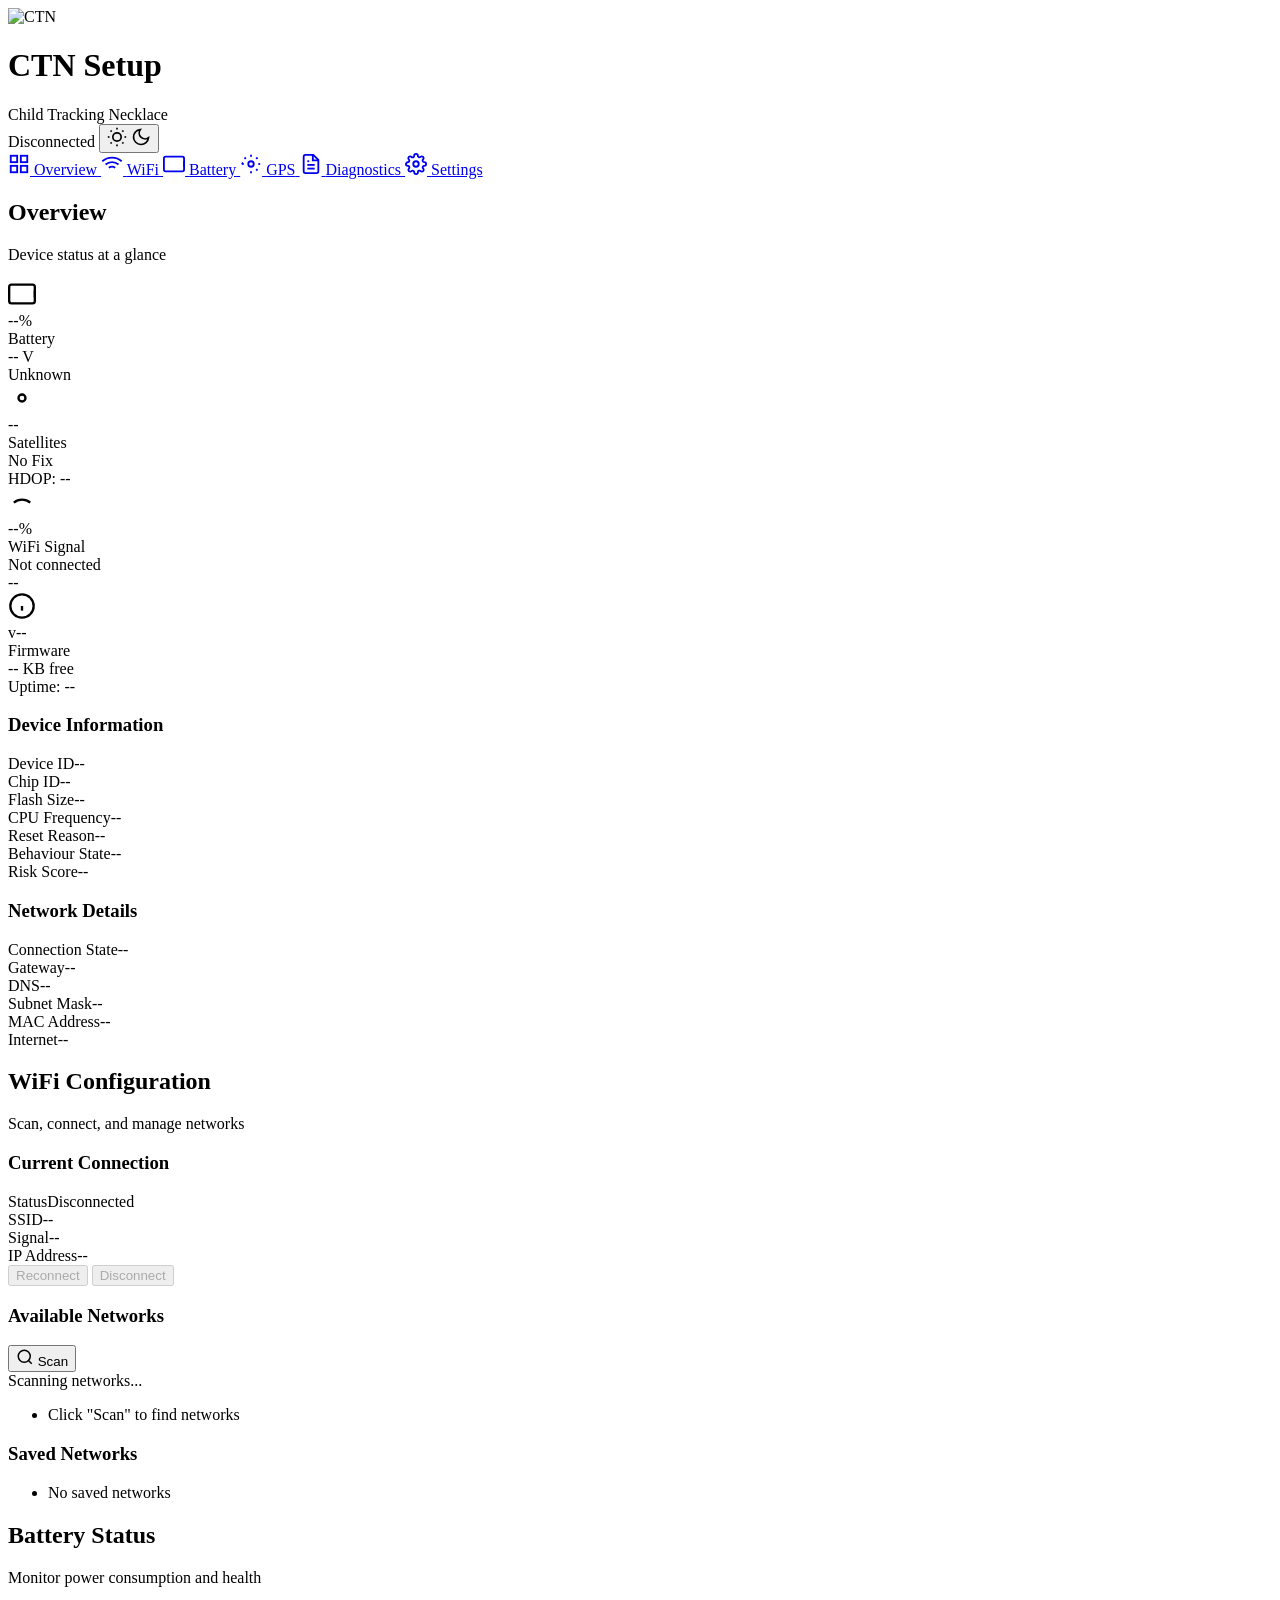
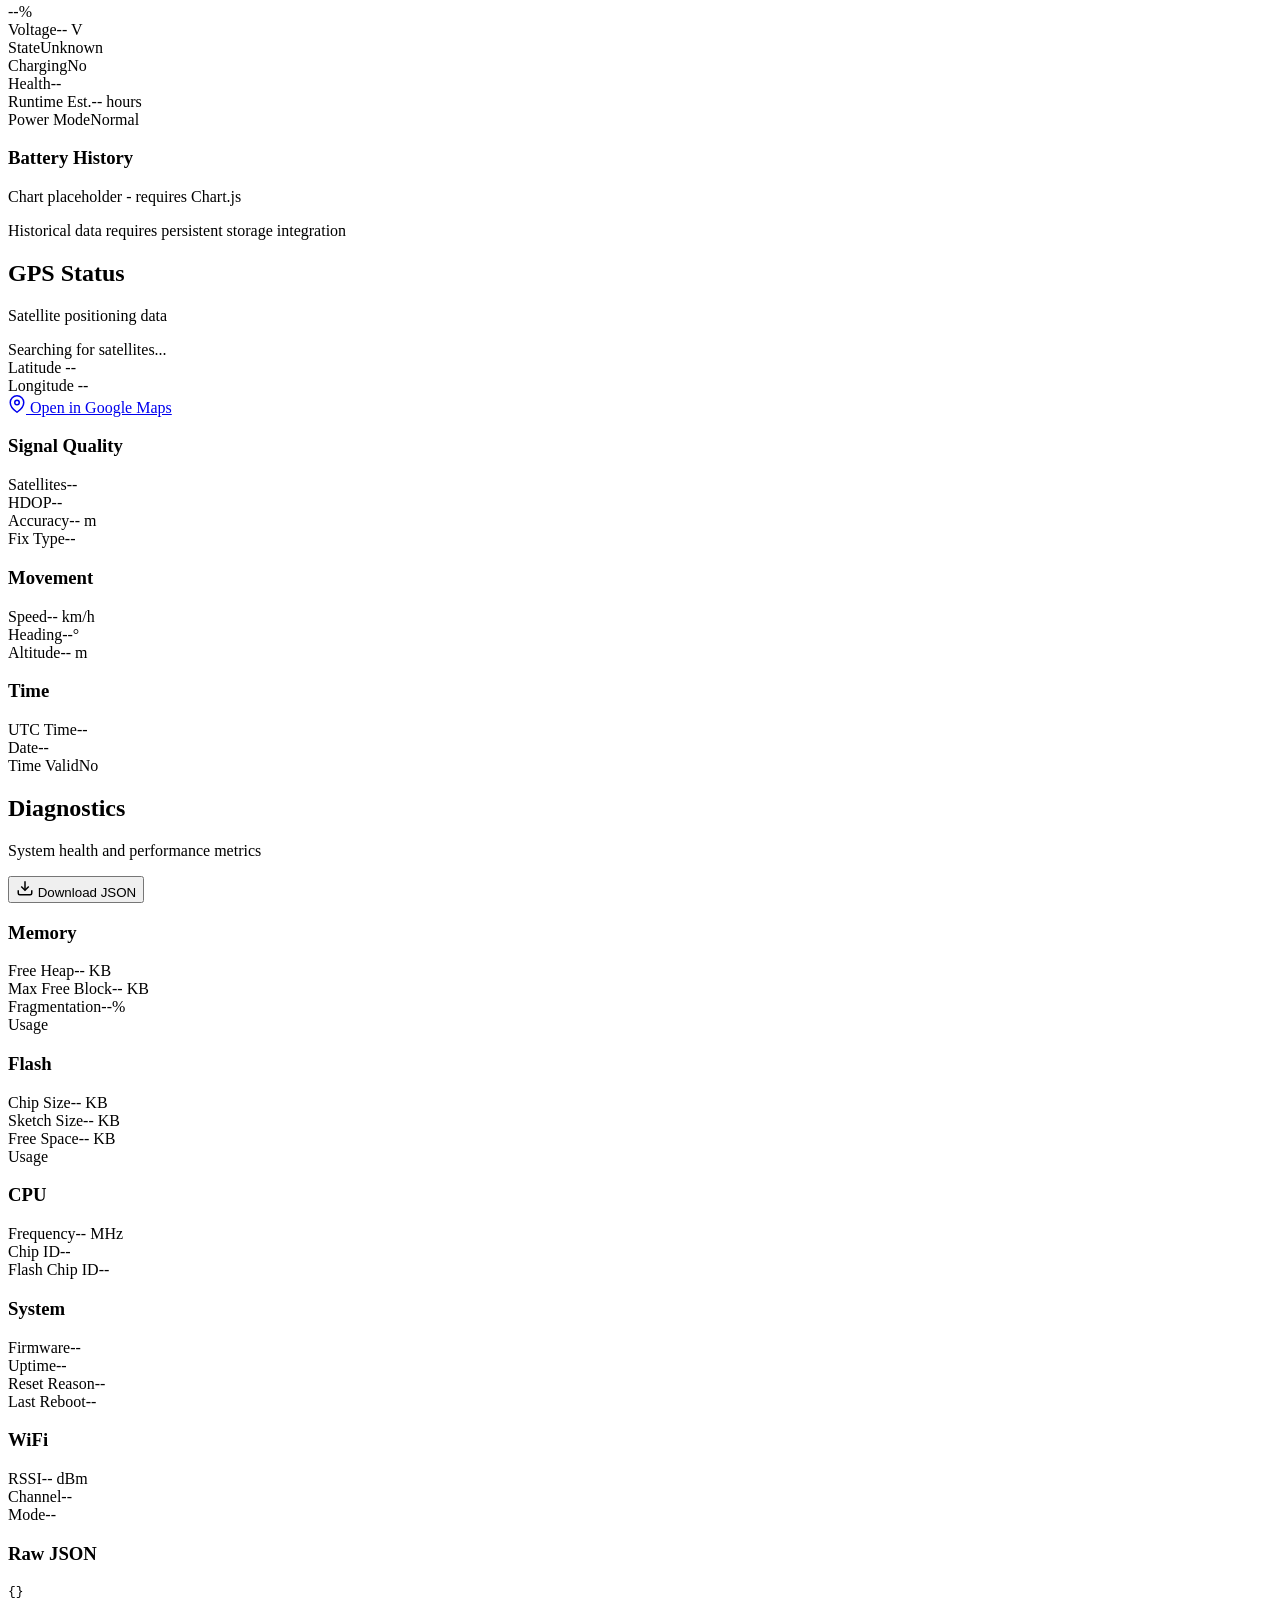
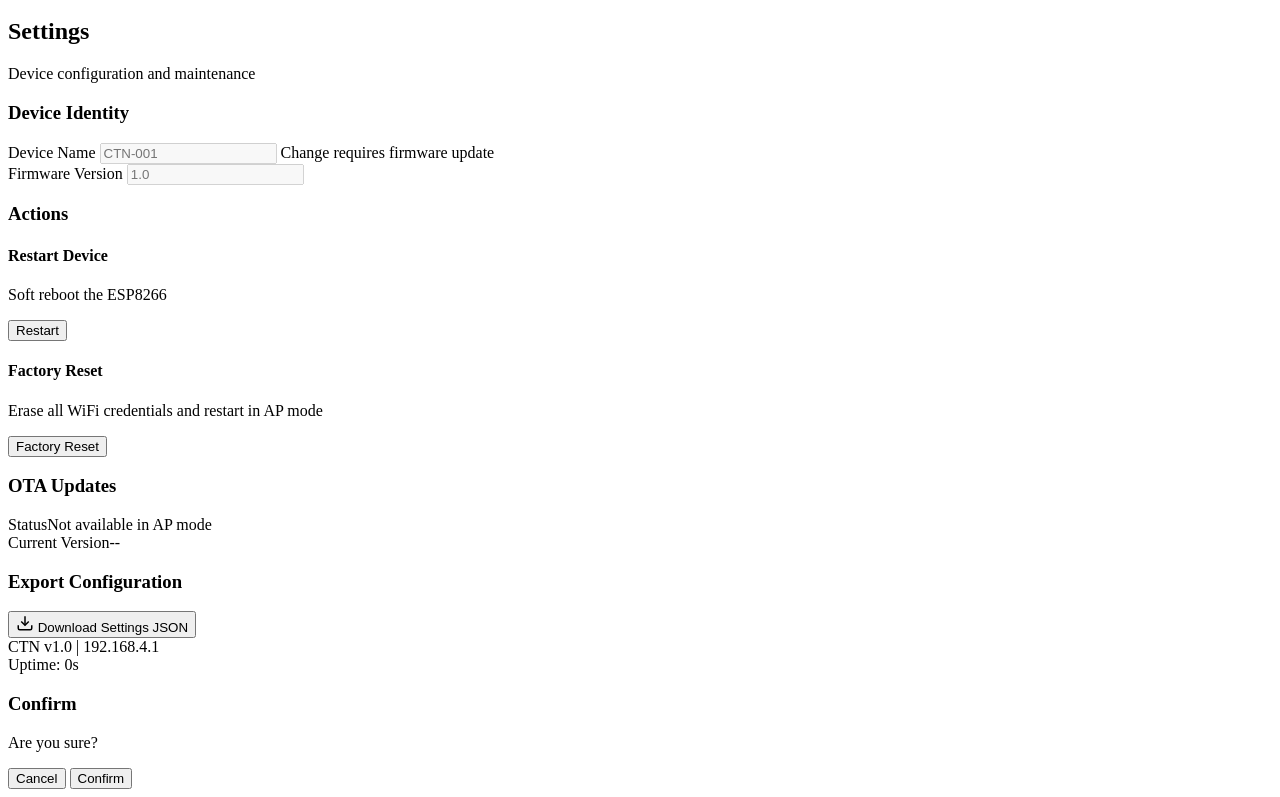
==== data/index.html @ 50cd352b "feat: Initial commit - CTN Child Tracking Necklace IoT system Complete ESP8266 NodeMCU firmware with" ====
<!DOCTYPE html>
<html lang="en">
<head>
    <meta charset="UTF-8">
    <meta name="viewport" content="width=device-width, initial-scale=1.0">
    <meta name="description" content="CTN - Child Tracking Necklace AP Dashboard">
    <meta name="theme-color" content="#1E88E5">
    <meta name="apple-mobile-web-app-capable" content="yes">
    <meta name="apple-mobile-web-app-status-bar-style" content="white">
    <meta name="apple-mobile-web-app-title" content="CTN Setup">
    <link rel="manifest" href="/manifest.json">
    <link rel="icon" type="image/svg+xml" href="/favicon.svg">
    <link rel="apple-touch-icon" href="/assets/logo.svg">
    <title>CTN Setup</title>
    <link rel="stylesheet" href="/styles.css">
</head>
<body>
    <div class="app">
        <header class="header">
            <div class="header-left">
                <img src="/assets/logo.svg" alt="CTN" class="logo">
                <div class="header-title">
                    <h1>CTN Setup</h1>
                    <span class="subtitle">Child Tracking Necklace</span>
                </div>
            </div>
            <div class="header-right">
                <span id="device-status" class="status-badge status-disconnected">Disconnected</span>
                <button id="theme-toggle" class="icon-btn" aria-label="Toggle dark mode">
                    <svg class="icon-sun" width="20" height="20" viewBox="0 0 24 24" fill="none" stroke="currentColor" stroke-width="2"><circle cx="12" cy="12" r="5"/><line x1="12" y1="1" x2="12" y2="3"/><line x1="12" y1="21" x2="12" y2="23"/><line x1="4.22" y1="4.22" x2="5.64" y2="5.64"/><line x1="18.36" y1="18.36" x2="19.78" y2="19.78"/><line x1="1" y1="12" x2="3" y2="12"/><line x1="21" y1="12" x2="23" y2="12"/><line x1="4.22" y1="19.78" x2="5.64" y2="18.36"/><line x1="18.36" y1="5.64" x2="19.78" y2="4.22"/></svg>
                    <svg class="icon-moon" width="20" height="20" viewBox="0 0 24 24" fill="none" stroke="currentColor" stroke-width="2"><path d="M21 12.79A9 9 0 1 1 11.21 3 7 7 0 0 0 21 12.79z"/></svg>
                </button>
            </div>
        </header>

        <nav class="nav" id="nav">
            <a href="#overview" class="nav-item active" data-page="overview">
                <svg width="22" height="22" viewBox="0 0 24 24" fill="none" stroke="currentColor" stroke-width="2"><rect x="3" y="3" width="7" height="7"/><rect x="14" y="3" width="7" height="7"/><rect x="14" y="14" width="7" height="7"/><rect x="3" y="14" width="7" height="7"/></svg>
                <span>Overview</span>
            </a>
            <a href="#wifi" class="nav-item" data-page="wifi">
                <svg width="22" height="22" viewBox="0 0 24 24" fill="none" stroke="currentColor" stroke-width="2"><path d="M5 12.55a11 11 0 0 1 14.08 0"/><path d="M1.42 9a16 16 0 0 1 21.16 0"/><path d="M8.53 16.11a6 6 0 0 1 6.95 0"/><line x1="12" y1="20" x2="12.01" y2="20"/></svg>
                <span>WiFi</span>
            </a>
            <a href="#battery" class="nav-item" data-page="battery">
                <svg width="22" height="22" viewBox="0 0 24 24" fill="none" stroke="currentColor" stroke-width="2"><rect x="1" y="4" width="22" height="16" rx="2"/><line x1="23" y1="9" x2="23" y2="15"/></svg>
                <span>Battery</span>
            </a>
            <a href="#gps" class="nav-item" data-page="gps">
                <svg width="22" height="22" viewBox="0 0 24 24" fill="none" stroke="currentColor" stroke-width="2"><circle cx="12" cy="12" r="3"/><path d="M12 2v2"/><path d="M12 20v2"/><path d="M2 12h2"/><path d="M20 12h2"/><path d="M4.93 4.93l1.41 1.41"/><path d="M17.66 17.66l1.41 1.41"/><path d="M2 12l1.41-1.41"/><path d="M17.66 6.34l1.41-1.41"/></svg>
                <span>GPS</span>
            </a>
            <a href="#diagnostics" class="nav-item" data-page="diagnostics">
                <svg width="22" height="22" viewBox="0 0 24 24" fill="none" stroke="currentColor" stroke-width="2"><path d="M14.5 2H6a2 2 0 0 0-2 2v16a2 2 0 0 0 2 2h12a2 2 0 0 0 2-2V7.5L14.5 2z"/><polyline points="14 2 14 8 20 8"/><line x1="16" y1="13" x2="8" y2="13"/><line x1="16" y1="17" x2="8" y2="17"/><polyline points="10 9 9 9 8 9"/></svg>
                <span>Diagnostics</span>
            </a>
            <a href="#settings" class="nav-item" data-page="settings">
                <svg width="22" height="22" viewBox="0 0 24 24" fill="none" stroke="currentColor" stroke-width="2"><circle cx="12" cy="12" r="3"/><path d="M19.4 15a1.65 1.65 0 0 0 .33 1.82l.06.06a2 2 0 0 1 0 2.83 2 2 0 0 1-2.83 0l-.06-.06a1.65 1.65 0 0 0-1.82-.33 1.65 1.65 0 0 0-1 1.51V21a2 2 0 0 1-2 2 2 2 0 0 1-2-2v-.09A1.65 1.65 0 0 0 9 19.4a1.65 1.65 0 0 0-1.82.33l-.06.06a2 2 0 0 1-2.83 0 2 2 0 0 1 0-2.83l.06-.06a1.65 1.65 0 0 0 .33-1.82 1.65 1.65 0 0 0-1.51-1H3a2 2 0 0 1-2-2 2 2 0 0 1 2-2h.09A1.65 1.65 0 0 0 4.6 9a1.65 1.65 0 0 0-.33-1.82l-.06-.06a2 2 0 0 1 0-2.83 2 2 0 0 1 2.83 0l.06.06a1.65 1.65 0 0 0 1.82.33H9a1.65 1.65 0 0 0 1-1.51V3a2 2 0 0 1 2-2 2 2 0 0 1 2 2v.09a1.65 1.65 0 0 0 1 1.51 1.65 1.65 0 0 0 1.82-.33l.06-.06a2 2 0 0 1 2.83 0 2 2 0 0 1 0 2.83l-.06.06a1.65 1.65 0 0 0-.33 1.82V9a1.65 1.65 0 0 0 1.51 1H21a2 2 0 0 1 2 2 2 2 0 0 1-2 2h-.09a1.65 1.65 0 0 0-1.51 1z"/></svg>
                <span>Settings</span>
            </a>
        </nav>
        <main class="main" id="main">
            <section id="page-overview" class="page active" aria-labelledby="overview-title">
                <header class="page-header">
                    <h2 id="overview-title">Overview</h2>
                    <p class="page-subtitle">Device status at a glance</p>
                </header>
                <div class="grid grid-overview" id="overview-grid">
                    <article class="card card-battery">
                        <div class="card-icon battery">
                            <svg width="28" height="28" viewBox="0 0 24 24" fill="none" stroke="currentColor" stroke-width="2"><rect x="1" y="4" width="22" height="16" rx="2"/><line x1="23" y1="9" x2="23" y2="15"/></svg>
                        </div>
                        <div class="card-content">
                            <div class="card-value" id="battery-percentage">--%</div>
                            <div class="card-label">Battery</div>
                            <div class="card-detail" id="battery-voltage">-- V</div>
                            <div class="card-detail" id="battery-state">Unknown</div>
                        </div>
                    </article>
                    <article class="card card-gps">
                        <div class="card-icon gps">
                            <svg width="28" height="28" viewBox="0 0 24 24" fill="none" stroke="currentColor" stroke-width="2"><circle cx="12" cy="12" r="3"/></svg>
                        </div>
                        <div class="card-content">
                            <div class="card-value" id="gps-satellites">--</div>
                            <div class="card-label">Satellites</div>
                            <div class="card-detail" id="gps-fix">No Fix</div>
                            <div class="card-detail" id="gps-hdop">HDOP: --</div>
                        </div>
                    </article>
                    <article class="card card-wifi">
                        <div class="card-icon wifi">
                            <svg width="28" height="28" viewBox="0 0 24 24" fill="none" stroke="currentColor" stroke-width="2"><path d="M5 12.55a11 11 0 0 1 14.08 0"/></svg>
                        </div>
                        <div class="card-content">
                            <div class="card-value" id="wifi-signal">--%</div>
                            <div class="card-label">WiFi Signal</div>
                            <div class="card-detail" id="wifi-ssid">Not connected</div>
                            <div class="card-detail" id="wifi-ip">--</div>
                        </div>
                    </article>
                    <article class="card card-info">
                        <div class="card-icon info">
                            <svg width="28" height="28" viewBox="0 0 24 24" fill="none" stroke="currentColor" stroke-width="2"><circle cx="12" cy="12" r="10"/><line x1="12" y1="16" x2="12" y2="12"/><line x1="12" y1="8" x2="12.01" y2="8"/></svg>
                        </div>
                        <div class="card-content">
                            <div class="card-value" id="firmware-version">v--</div>
                            <div class="card-label">Firmware</div>
                            <div class="card-detail" id="free-heap">-- KB free</div>
                            <div class="card-detail" id="uptime">Uptime: --</div>
                        </div>
                    </article>
                </div>

                <div class="grid grid-details">
                    <article class="card card-wide">
                        <h3>Device Information</h3>
                        <div class="info-grid" id="device-info">
                            <div class="info-row"><span class="info-label">Device ID</span><span class="info-value" id="device-id">--</span></div>
                            <div class="info-row"><span class="info-label">Chip ID</span><span class="info-value" id="chip-id">--</span></div>
                            <div class="info-row"><span class="info-label">Flash Size</span><span class="info-value" id="flash-size">--</span></div>
                            <div class="info-row"><span class="info-label">CPU Frequency</span><span class="info-value" id="cpu-freq">--</span></div>
                            <div class="info-row"><span class="info-label">Reset Reason</span><span class="info-value" id="reset-reason">--</span></div>
                            <div class="info-row"><span class="info-label">Behaviour State</span><span class="info-value" id="behaviour-state">--</span></div>
                            <div class="info-row"><span class="info-label">Risk Score</span><span class="info-value" id="risk-score">--</span></div>
                        </div>
                    </article>
                    <article class="card card-wide">
                        <h3>Network Details</h3>
                        <div class="info-grid" id="network-info">
                            <div class="info-row"><span class="info-label">Connection State</span><span class="info-value" id="connection-state">--</span></div>
                            <div class="info-row"><span class="info-label">Gateway</span><span class="info-value" id="gateway">--</span></div>
                            <div class="info-row"><span class="info-label">DNS</span><span class="info-value" id="dns">--</span></div>
                            <div class="info-row"><span class="info-label">Subnet Mask</span><span class="info-value" id="subnet">--</span></div>
                            <div class="info-row"><span class="info-label">MAC Address</span><span class="info-value" id="mac">--</span></div>
                            <div class="info-row"><span class="info-label">Internet</span><span class="info-value" id="internet">--</span></div>
                        </div>
                    </article>
                </div>
            </section>

            <section id="page-wifi" class="page" aria-labelledby="wifi-title">
                <header class="page-header">
                    <h2 id="wifi-title">WiFi Configuration</h2>
                    <p class="page-subtitle">Scan, connect, and manage networks</p>
                </header>
                <div class="card">
                    <h3>Current Connection</h3>
                    <div class="info-grid" id="current-wifi">
                        <div class="info-row"><span class="info-label">Status</span><span class="info-value" id="cur-status">Disconnected</span></div>
                        <div class="info-row"><span class="info-label">SSID</span><span class="info-value" id="cur-ssid">--</span></div>
                        <div class="info-row"><span class="info-label">Signal</span><span class="info-value" id="cur-signal">--</span></div>
                        <div class="info-row"><span class="info-label">IP Address</span><span class="info-value" id="cur-ip">--</span></div>
                    </div>
                    <div class="card-actions">
                        <button id="btn-reconnect" class="btn btn-secondary" disabled>Reconnect</button>
                        <button id="btn-disconnect" class="btn btn-danger" disabled>Disconnect</button>
                    </div>
                </div>

                <div class="card">
                    <div class="card-header">
                        <h3>Available Networks</h3>
                        <button id="btn-scan" class="btn btn-primary">
                            <svg width="18" height="18" viewBox="0 0 24 24" fill="none" stroke="currentColor" stroke-width="2"><circle cx="11" cy="11" r="8"/><line x1="21" y1="21" x2="16.65" y2="16.65"/></svg>
                            Scan
                        </button>
                    </div>
                    <div id="scan-status" class="scan-status hidden">
                        <span class="spinner"></span> Scanning networks...
                    </div>
                    <div id="scan-error" class="error-message hidden"></div>
                    <ul id="network-list" class="network-list">
                        <li class="network-empty">Click "Scan" to find networks</li>
                    </ul>
                </div>

                <div class="card">
                    <h3>Saved Networks</h3>
                    <ul id="saved-list" class="network-list">
                        <li class="network-empty">No saved networks</li>
                    </ul>
                </div>
            </section>

            <section id="page-battery" class="page" aria-labelledby="battery-title">
                <header class="page-header">
                    <h2 id="battery-title">Battery Status</h2>
                    <p class="page-subtitle">Monitor power consumption and health</p>
                </header>
                <div class="grid grid-battery">
                    <article class="card card-battery-main">
                        <div class="battery-visual">
                            <div class="battery-container">
                                <div class="battery-body">
                                    <div class="battery-fill" id="battery-fill"></div>
                                </div>
                                <div class="battery-tip"></div>
                            </div>
                            <div class="battery-percentage" id="battery-percentage">--%</div>
                        </div>
                        <div class="battery-details">
                            <div class="detail-row"><span class="detail-label">Voltage</span><span class="detail-value" id="bat-voltage">-- V</span></div>
                            <div class="detail-row"><span class="detail-label">State</span><span class="detail-value" id="bat-state">Unknown</span></div>
                            <div class="detail-row"><span class="detail-label">Charging</span><span class="detail-value" id="bat-charging">No</span></div>
                            <div class="detail-row"><span class="detail-label">Health</span><span class="detail-value" id="bat-health">--</span></div>
                            <div class="detail-row"><span class="detail-label">Runtime Est.</span><span class="detail-value" id="bat-runtime">-- hours</span></div>
                            <div class="detail-row"><span class="detail-label">Power Mode</span><span class="detail-value" id="bat-power-mode">Normal</span></div>
                        </div>
                    </article>
                    <article class="card card-wide">
                        <h3>Battery History</h3>
                        <div class="chart-placeholder" id="battery-chart">Chart placeholder - requires Chart.js</div>
                        <p class="chart-note">Historical data requires persistent storage integration</p>
                    </article>
                </div>
            </section>

            <section id="page-gps" class="page" aria-labelledby="gps-title">
                <header class="page-header">
                    <h2 id="gps-title">GPS Status</h2>
                    <p class="page-subtitle">Satellite positioning data</p>
                </header>
                <div class="grid grid-gps">
                    <article class="card card-gps-main">
                        <div class="gps-status" id="gps-status">
                            <div class="gps-fix-indicator" id="gps-fix-indicator"></div>
                            <div class="gps-fix-text" id="gps-fix-text">Searching for satellites...</div>
                        </div>
                        <div class="gps-coords">
                            <div class="coord-row">
                                <span class="coord-label">Latitude</span>
                                <span class="coord-value" id="gps-lat">--</span>
                            </div>
                            <div class="coord-row">
                                <span class="coord-label">Longitude</span>
                                <span class="coord-value" id="gps-lon">--</span>
                            </div>
                        </div>
                        <div class="gps-map-link">
                            <a id="maps-link" href="#" target="_blank" class="btn btn-primary" disabled>
                                <svg width="18" height="18" viewBox="0 0 24 24" fill="none" stroke="currentColor" stroke-width="2"><path d="M21 10c0 7-9 13-9 13s-9-6-9-13a9 9 0 0 1 18 0z"/><circle cx="12" cy="10" r="3"/></svg>
                                Open in Google Maps
                            </a>
                        </div>
                    </article>
                    <article class="card">
                        <h3>Signal Quality</h3>
                        <div class="info-grid">
                            <div class="info-row"><span class="info-label">Satellites</span><span class="info-value" id="gps-sat-count">--</span></div>
                            <div class="info-row"><span class="info-label">HDOP</span><span class="info-value" id="gps-hdop">--</span></div>
                            <div class="info-row"><span class="info-label">Accuracy</span><span class="info-value" id="gps-accuracy">-- m</span></div>
                            <div class="info-row"><span class="info-label">Fix Type</span><span class="info-value" id="gps-fix-type">--</span></div>
                        </div>
                    </article>
                    <article class="card">
                        <h3>Movement</h3>
                        <div class="info-grid">
                            <div class="info-row"><span class="info-label">Speed</span><span class="info-value" id="gps-speed">-- km/h</span></div>
                            <div class="info-row"><span class="info-label">Heading</span><span class="info-value" id="gps-heading">--&deg;</span></div>
                            <div class="info-row"><span class="info-label">Altitude</span><span class="info-value" id="gps-altitude">-- m</span></div>
                        </div>
                    </article>
                    <article class="card">
                        <h3>Time</h3>
                        <div class="info-grid">
                            <div class="info-row"><span class="info-label">UTC Time</span><span class="info-value" id="gps-time">--</span></div>
                            <div class="info-row"><span class="info-label">Date</span><span class="info-value" id="gps-date">--</span></div>
                            <div class="info-row"><span class="info-label">Time Valid</span><span class="info-value" id="gps-time-valid">No</span></div>
                        </div>
                    </article>
                </div>
            </section>
            <section id="page-diagnostics" class="page" aria-labelledby="diag-title">
                <header class="page-header">
                    <h2 id="diag-title">Diagnostics</h2>
                    <p class="page-subtitle">System health and performance metrics</p>
                    <button id="btn-download-diag" class="btn btn-secondary">
                        <svg width="18" height="18" viewBox="0 0 24 24" fill="none" stroke="currentColor" stroke-width="2"><path d="M21 15v4a2 2 0 0 1-2 2H5a2 2 0 0 1-2-2v-4"/><polyline points="7 10 12 15 17 10"/><line x1="12" y1="15" x2="12" y2="3"/></svg>
                        Download JSON
                    </button>
                </header>
                <div class="grid grid-diag">
                    <article class="card">
                        <h3>Memory</h3>
                        <div class="info-grid">
                            <div class="info-row"><span class="info-label">Free Heap</span><span class="info-value" id="diag-free-heap">-- KB</span></div>
                            <div class="info-row"><span class="info-label">Max Free Block</span><span class="info-value" id="diag-max-block">-- KB</span></div>
                            <div class="info-row"><span class="info-label">Fragmentation</span><span class="info-value" id="diag-frag">--%</span></div>
                            <div class="info-row progress-row"><span class="info-label">Usage</span><div class="progress-bar"><div class="progress-fill" id="diag-mem-progress"></div></div></div>
                        </div>
                    </article>
                    <article class="card">
                        <h3>Flash</h3>
                        <div class="info-grid">
                            <div class="info-row"><span class="info-label">Chip Size</span><span class="info-value" id="diag-flash-size">-- KB</span></div>
                            <div class="info-row"><span class="info-label">Sketch Size</span><span class="info-value" id="diag-sketch-size">-- KB</span></div>
                            <div class="info-row"><span class="info-label">Free Space</span><span class="info-value" id="diag-free-sketch">-- KB</span></div>
                            <div class="info-row progress-row"><span class="info-label">Usage</span><div class="progress-bar"><div class="progress-fill" id="diag-flash-progress"></div></div></div>
                        </div>
                    </article>
                    <article class="card">
                        <h3>CPU</h3>
                        <div class="info-grid">
                            <div class="info-row"><span class="info-label">Frequency</span><span class="info-value" id="diag-cpu-freq">-- MHz</span></div>
                            <div class="info-row"><span class="info-label">Chip ID</span><span class="info-value" id="diag-chip-id">--</span></div>
                            <div class="info-row"><span class="info-label">Flash Chip ID</span><span class="info-value" id="diag-flash-chip-id">--</span></div>
                        </div>
                    </article>
                    <article class="card">
                        <h3>System</h3>
                        <div class="info-grid">
                            <div class="info-row"><span class="info-label">Firmware</span><span class="info-value" id="diag-fw">--</span></div>
                            <div class="info-row"><span class="info-label">Uptime</span><span class="info-value" id="diag-uptime">--</span></div>
                            <div class="info-row"><span class="info-label">Reset Reason</span><span class="info-value" id="diag-reset">--</span></div>
                            <div class="info-row"><span class="info-label">Last Reboot</span><span class="info-value" id="diag-last-reboot">--</span></div>
                        </div>
                    </article>
                    <article class="card">
                        <h3>WiFi</h3>
                        <div class="info-grid">
                            <div class="info-row"><span class="info-label">RSSI</span><span class="info-value" id="diag-rssi">-- dBm</span></div>
                            <div class="info-row"><span class="info-label">Channel</span><span class="info-value" id="diag-channel">--</span></div>
                            <div class="info-row"><span class="info-label">Mode</span><span class="info-value" id="diag-wifi-mode">--</span></div>
                        </div>
                    </article>
                    <article class="card card-wide">
                        <h3>Raw JSON</h3>
                        <pre id="diag-json" class="json-viewer">{}</pre>
                    </article>
                </div>
            </section>

            <section id="page-settings" class="page" aria-labelledby="settings-title">
                <header class="page-header">
                    <h2 id="settings-title">Settings</h2>
                    <p class="page-subtitle">Device configuration and maintenance</p>
                </header>
                <div class="grid grid-settings">
                    <article class="card card-wide">
                        <h3>Device Identity</h3>
                        <div class="form-group">
                            <label for="device-name">Device Name</label>
                            <input type="text" id="device-name" class="form-input" placeholder="CTN-001" disabled>
                            <span class="form-hint">Change requires firmware update</span>
                        </div>
                        <div class="form-group">
                            <label for="fw-version">Firmware Version</label>
                            <input type="text" id="fw-version" class="form-input" placeholder="1.0" disabled>
                        </div>
                    </article>

                    <article class="card card-wide">
                        <h3>Actions</h3>
                        <div class="settings-actions">
                            <div class="action-item">
                                <div class="action-info">
                                    <h4>Restart Device</h4>
                                    <p>Soft reboot the ESP8266</p>
                                </div>
                                <button id="btn-restart" class="btn btn-secondary">Restart</button>
                            </div>
                            <div class="action-item danger">
                                <div class="action-info">
                                    <h4>Factory Reset</h4>
                                    <p>Erase all WiFi credentials and restart in AP mode</p>
                                </div>
                                <button id="btn-factory-reset" class="btn btn-danger">Factory Reset</button>
                            </div>
                        </div>
                    </article>

                    <article class="card card-wide">
                        <h3>OTA Updates</h3>
                        <div class="info-grid">
                            <div class="info-row"><span class="info-label">Status</span><span class="info-value" id="ota-status">Not available in AP mode</span></div>
                            <div class="info-row"><span class="info-label">Current Version</span><span class="info-value" id="ota-version">--</span></div>
                        </div>
                    </article>

                    <article class="card card-wide">
                        <h3>Export Configuration</h3>
                        <button id="btn-export-settings" class="btn btn-secondary">
                            <svg width="18" height="18" viewBox="0 0 24 24" fill="none" stroke="currentColor" stroke-width="2"><path d="M21 15v4a2 2 0 0 1-2 2H5a2 2 0 0 1-2-2v-4"/><polyline points="7 10 12 15 17 10"/><line x1="12" y1="15" x2="12" y2="3"/></svg>
                            Download Settings JSON
                        </button>
                    </article>
                </div>
            </section>
        </main>

        <footer class="footer">
            <div class="footer-left">
                <span>CTN v<span id="footer-fw">1.0</span></span>
                <span class="footer-separator">|</span>
                <span id="footer-ip">192.168.4.1</span>
            </div>
            <div class="footer-right">
                <span id="footer-uptime">Uptime: 0s</span>
            </div>
        </footer>
    </div>

    <div id="toast-container" class="toast-container"></div>
    <div id="modal-overlay" class="modal-overlay hidden">
        <div class="modal">
            <h3 id="modal-title">Confirm</h3>
            <p id="modal-message">Are you sure?</p>
            <div class="modal-actions">
                <button id="modal-cancel" class="btn btn-secondary">Cancel</button>
                <button id="modal-confirm" class="btn btn-danger">Confirm</button>
            </div>
        </div>
    </div>

    <script src="/app.js"></script>
</body>
</html>
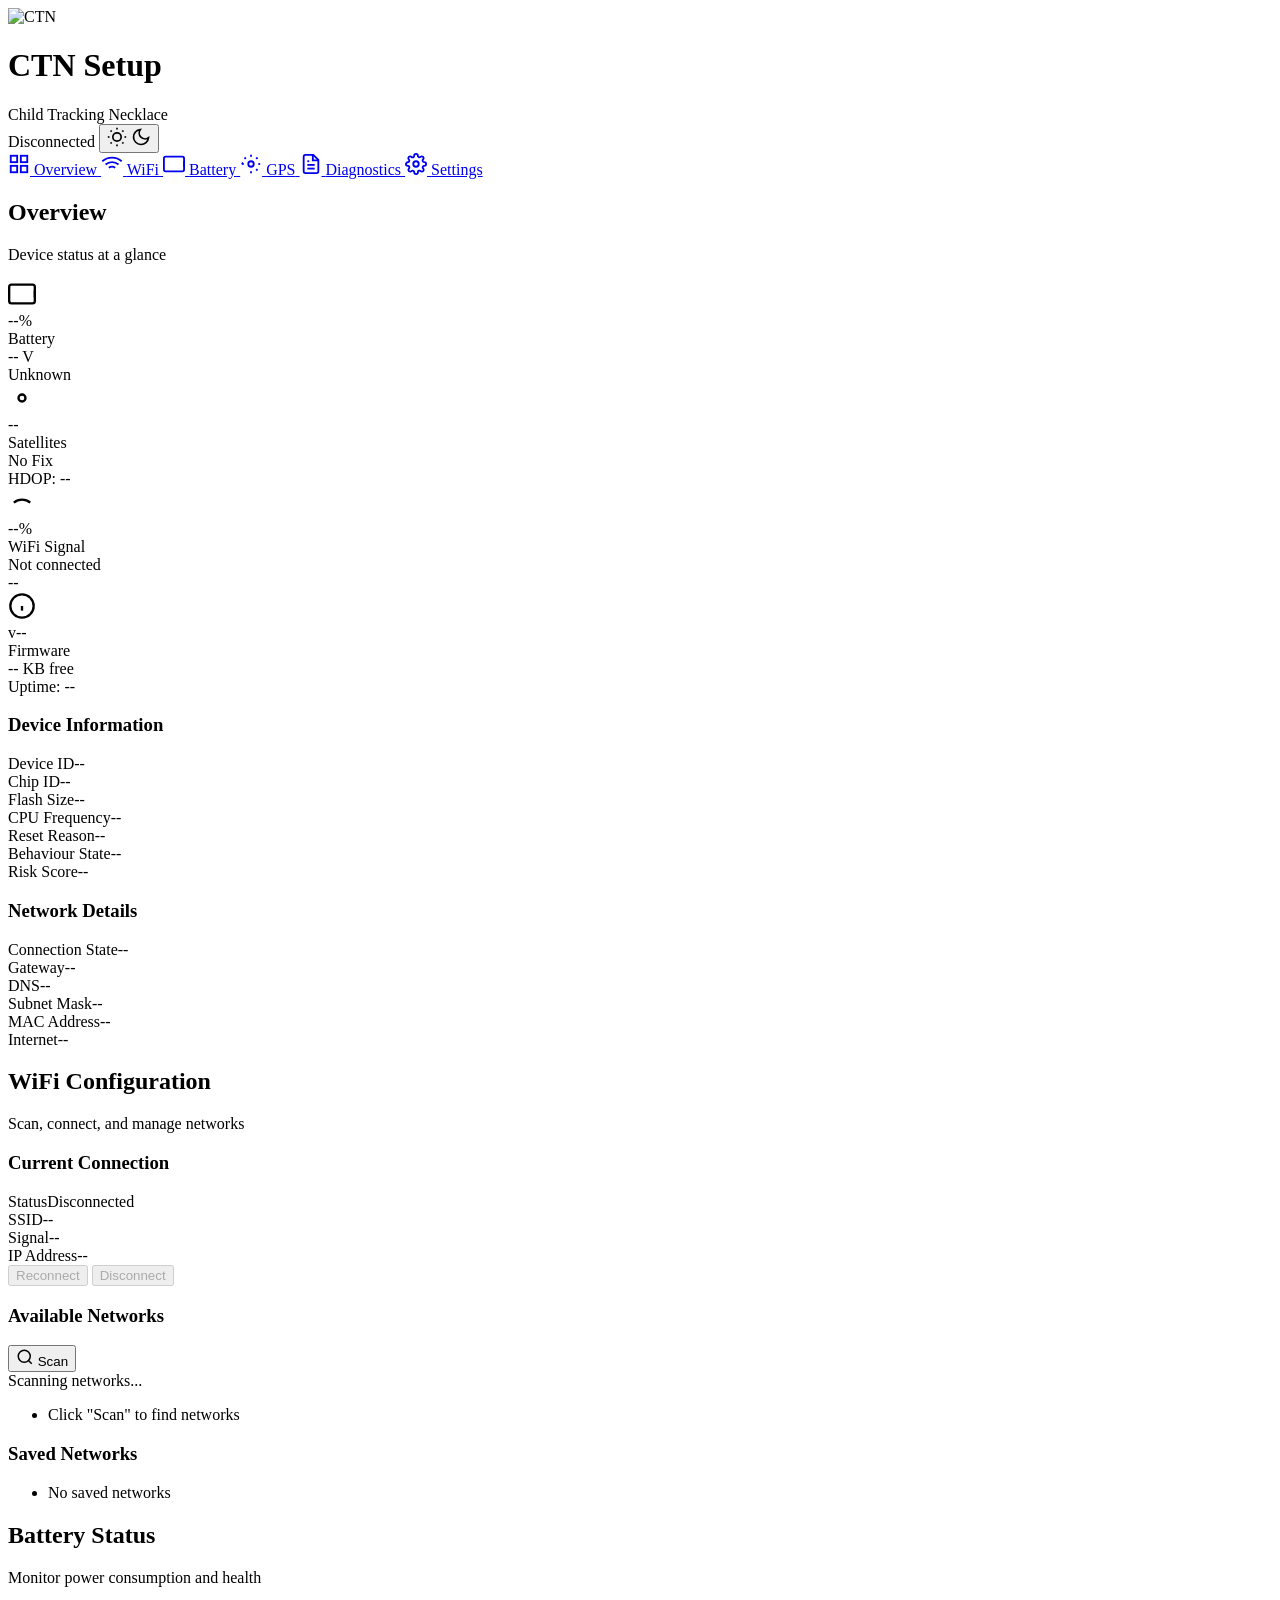
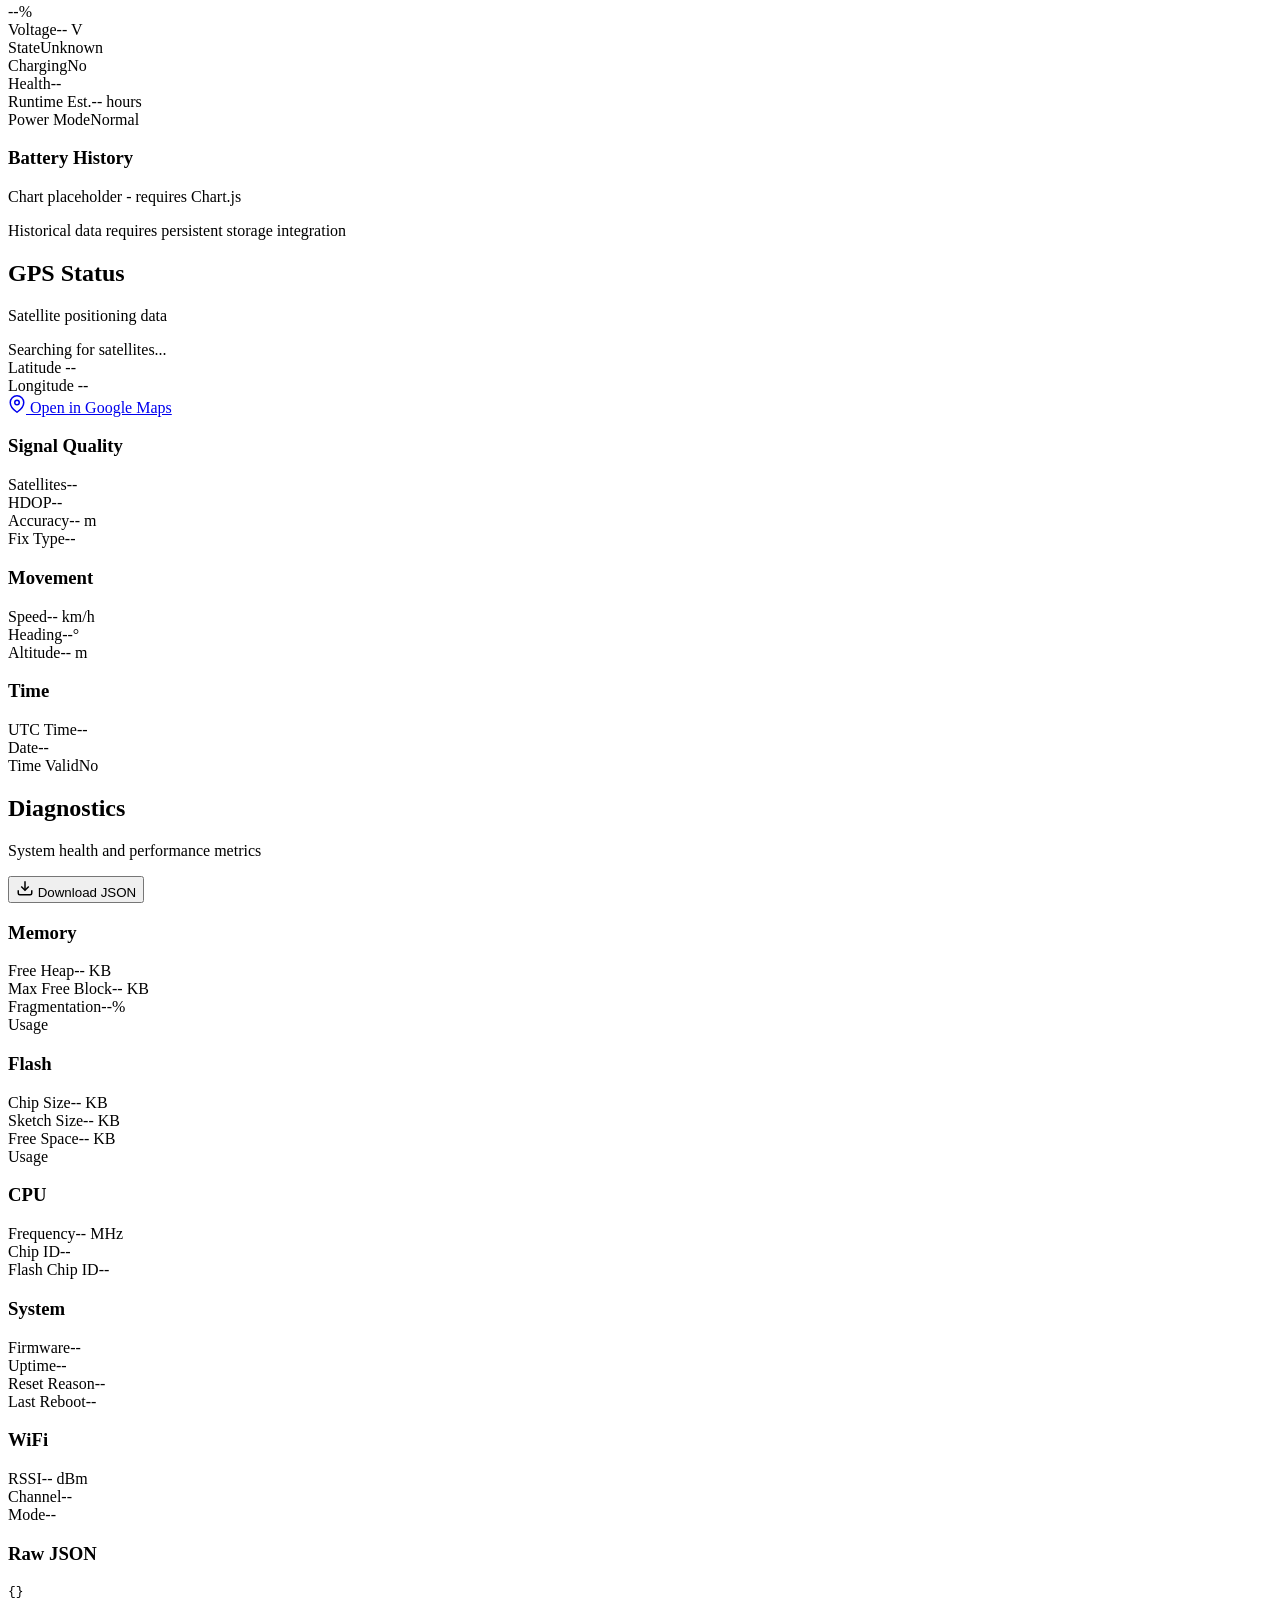
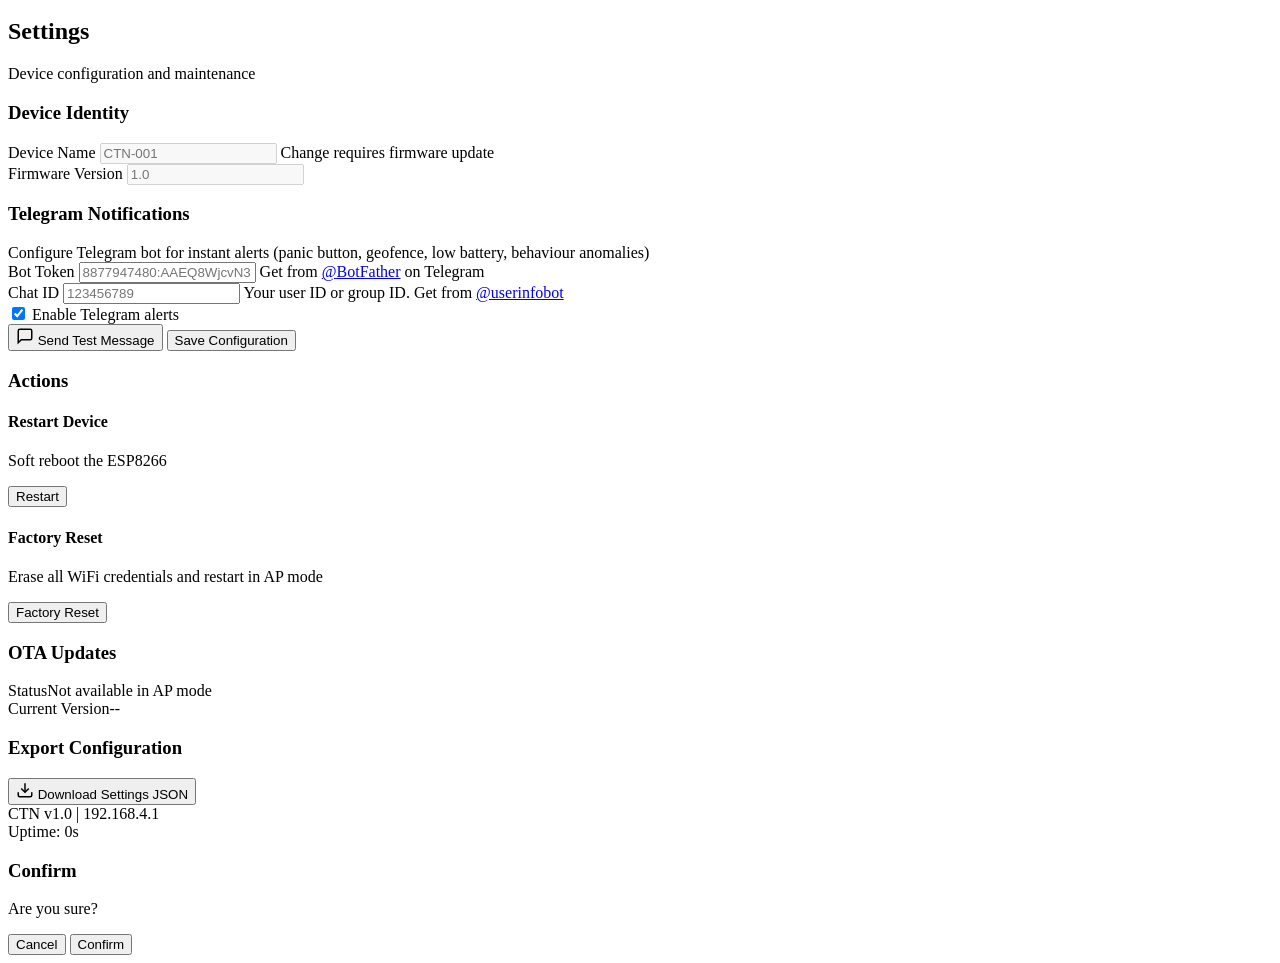
==== commit bd8ecfbe: "feat: CTN Dashboard & Firmware - Telegram config, panic button fix, mobile UI Device Dashboard (data" ====
--- a/data/index.html
+++ b/data/index.html
@@ -351,6 +351,36 @@
                     </article>
 
                     <article class="card card-wide">
+                        <h3>Telegram Notifications</h3>
+                        <p class="form-hint" style="margin-bottom: var(--space-4);">Configure Telegram bot for instant alerts (panic button, geofence, low battery, behaviour anomalies)</p>
+                        <div class="form-group">
+                            <label for="tg-bot-token">Bot Token</label>
+                            <input type="text" id="tg-bot-token" class="form-input" placeholder="8877947480:AAEQ8WjcvN3IxxdMbz9GEKjOjs1LfKdzphw">
+                            <span class="form-hint">Get from <a href="https://t.me/BotFather" target="_blank">@BotFather</a> on Telegram</span>
+                        </div>
+                        <div class="form-group">
+                            <label for="tg-chat-id">Chat ID</label>
+                            <input type="text" id="tg-chat-id" class="form-input" placeholder="123456789">
+                            <span class="form-hint">Your user ID or group ID. Get from <a href="https://t.me/userinfobot" target="_blank">@userinfobot</a></span>
+                        </div>
+                        <div class="form-group">
+                            <label class="checkbox-label">
+                                <input type="checkbox" id="tg-enabled" checked>
+                                <span class="checkbox-custom"></span>
+                                Enable Telegram alerts
+                            </label>
+                        </div>
+                        <div class="card-actions">
+                            <button id="btn-tg-test" class="btn btn-secondary">
+                                <svg width="18" height="18" viewBox="0 0 24 24" fill="none" stroke="currentColor" stroke-width="2"><path d="M21 15a2 2 0 0 1-2 2H7l-4 4V5a2 2 0 0 1 2-2h14a2 2 0 0 1 2 2z"/></svg>
+                                Send Test Message
+                            </button>
+                            <button id="btn-tg-save" class="btn btn-primary">Save Configuration</button>
+                        </div>
+                        <div id="tg-status" class="telegram-status hidden"></div>
+                    </article>
+
+                    <article class="card card-wide">
                         <h3>Actions</h3>
                         <div class="settings-actions">
                             <div class="action-item">
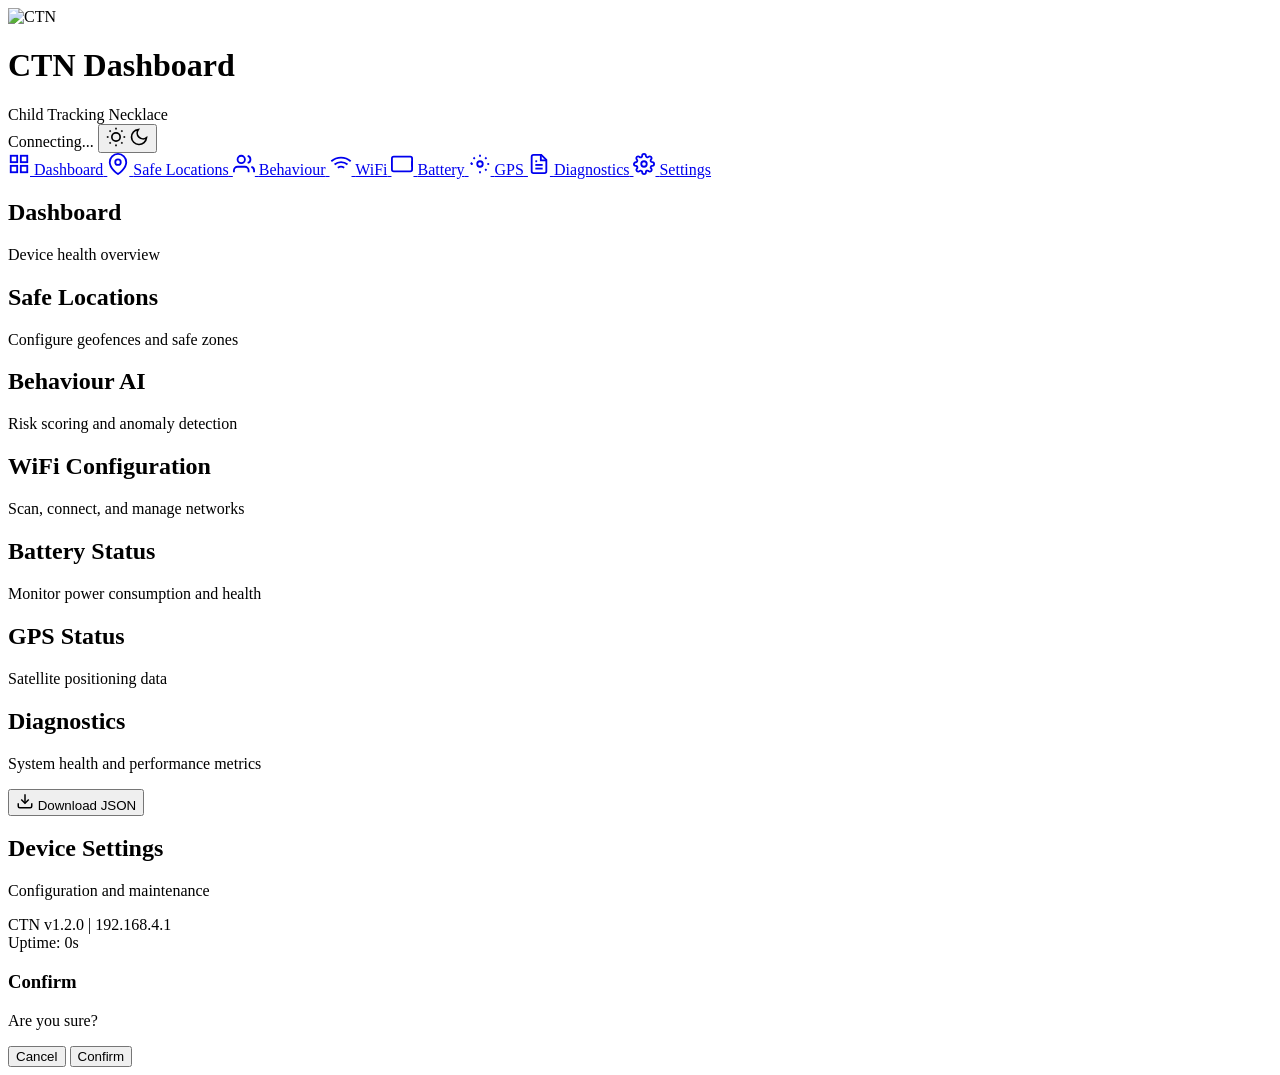
==== commit c1209012: "feat: Professional hackathon demo transformation for CTN device Firmware (ESP8266/Arduino): - Fixed " ====
--- a/data/index.html
+++ b/data/index.html
@@ -3,16 +3,17 @@
 <head>
     <meta charset="UTF-8">
     <meta name="viewport" content="width=device-width, initial-scale=1.0">
-    <meta name="description" content="CTN - Child Tracking Necklace AP Dashboard">
+    <meta name="description" content="CTN - Child Tracking Necklace Dashboard">
     <meta name="theme-color" content="#1E88E5">
     <meta name="apple-mobile-web-app-capable" content="yes">
     <meta name="apple-mobile-web-app-status-bar-style" content="white">
-    <meta name="apple-mobile-web-app-title" content="CTN Setup">
+    <meta name="apple-mobile-web-app-title" content="CTN">
     <link rel="manifest" href="/manifest.json">
     <link rel="icon" type="image/svg+xml" href="/favicon.svg">
     <link rel="apple-touch-icon" href="/assets/logo.svg">
-    <title>CTN Setup</title>
+    <title>CTN Dashboard</title>
     <link rel="stylesheet" href="/styles.css">
+    <link rel="stylesheet" href="/components.css">
 </head>
 <body>
     <div class="app">
@@ -20,12 +21,12 @@
             <div class="header-left">
                 <img src="/assets/logo.svg" alt="CTN" class="logo">
                 <div class="header-title">
-                    <h1>CTN Setup</h1>
+                    <h1>CTN Dashboard</h1>
                     <span class="subtitle">Child Tracking Necklace</span>
                 </div>
             </div>
             <div class="header-right">
-                <span id="device-status" class="status-badge status-disconnected">Disconnected</span>
+                <span id="device-status" class="status-badge status-disconnected">Connecting...</span>
                 <button id="theme-toggle" class="icon-btn" aria-label="Toggle dark mode">
                     <svg class="icon-sun" width="20" height="20" viewBox="0 0 24 24" fill="none" stroke="currentColor" stroke-width="2"><circle cx="12" cy="12" r="5"/><line x1="12" y1="1" x2="12" y2="3"/><line x1="12" y1="21" x2="12" y2="23"/><line x1="4.22" y1="4.22" x2="5.64" y2="5.64"/><line x1="18.36" y1="18.36" x2="19.78" y2="19.78"/><line x1="1" y1="12" x2="3" y2="12"/><line x1="21" y1="12" x2="23" y2="12"/><line x1="4.22" y1="19.78" x2="5.64" y2="18.36"/><line x1="18.36" y1="5.64" x2="19.78" y2="4.22"/></svg>
                     <svg class="icon-moon" width="20" height="20" viewBox="0 0 24 24" fill="none" stroke="currentColor" stroke-width="2"><path d="M21 12.79A9 9 0 1 1 11.21 3 7 7 0 0 0 21 12.79z"/></svg>
@@ -34,9 +35,17 @@
         </header>
 
         <nav class="nav" id="nav">
-            <a href="#overview" class="nav-item active" data-page="overview">
+            <a href="#dashboard" class="nav-item active" data-page="dashboard">
                 <svg width="22" height="22" viewBox="0 0 24 24" fill="none" stroke="currentColor" stroke-width="2"><rect x="3" y="3" width="7" height="7"/><rect x="14" y="3" width="7" height="7"/><rect x="14" y="14" width="7" height="7"/><rect x="3" y="14" width="7" height="7"/></svg>
-                <span>Overview</span>
+                <span>Dashboard</span>
+            </a>
+            <a href="#safe-locations" class="nav-item" data-page="safe-locations">
+                <svg width="22" height="22" viewBox="0 0 24 24" fill="none" stroke="currentColor" stroke-width="2"><path d="M21 10c0 7-9 13-9 13s-9-6-9-13a9 9 0 0 1 18 0z"/><circle cx="12" cy="10" r="3"/></svg>
+                <span>Safe Locations</span>
+            </a>
+            <a href="#behaviour" class="nav-item" data-page="behaviour">
+                <svg width="22" height="22" viewBox="0 0 24 24" fill="none" stroke="currentColor" stroke-width="2"><path d="M17 21v-2a4 4 0 0 0-4-4H5a4 4 0 0 0-4 4v2"/><circle cx="9" cy="7" r="4"/><path d="M23 21v-2a4 4 0 0 0-3-3.87"/><path d="M16 3.13a4 4 0 0 1 0 7.75"/></svg>
+                <span>Behaviour</span>
             </a>
             <a href="#wifi" class="nav-item" data-page="wifi">
                 <svg width="22" height="22" viewBox="0 0 24 24" fill="none" stroke="currentColor" stroke-width="2"><path d="M5 12.55a11 11 0 0 1 14.08 0"/><path d="M1.42 9a16 16 0 0 1 21.16 0"/><path d="M8.53 16.11a6 6 0 0 1 6.95 0"/><line x1="12" y1="20" x2="12.01" y2="20"/></svg>
@@ -59,369 +68,88 @@
                 <span>Settings</span>
             </a>
         </nav>
+
         <main class="main" id="main">
-            <section id="page-overview" class="page active" aria-labelledby="overview-title">
+            <!-- Dashboard Page -->
+            <section id="page-dashboard" class="page active" aria-labelledby="dashboard-title">
                 <header class="page-header">
-                    <h2 id="overview-title">Overview</h2>
-                    <p class="page-subtitle">Device status at a glance</p>
+                    <h2 id="dashboard-title">Dashboard</h2>
+                    <p class="page-subtitle">Device health overview</p>
                 </header>
-                <div class="grid grid-overview" id="overview-grid">
-                    <article class="card card-battery">
-                        <div class="card-icon battery">
-                            <svg width="28" height="28" viewBox="0 0 24 24" fill="none" stroke="currentColor" stroke-width="2"><rect x="1" y="4" width="22" height="16" rx="2"/><line x1="23" y1="9" x2="23" y2="15"/></svg>
-                        </div>
-                        <div class="card-content">
-                            <div class="card-value" id="battery-percentage">--%</div>
-                            <div class="card-label">Battery</div>
-                            <div class="card-detail" id="battery-voltage">-- V</div>
-                            <div class="card-detail" id="battery-state">Unknown</div>
-                        </div>
-                    </article>
-                    <article class="card card-gps">
-                        <div class="card-icon gps">
-                            <svg width="28" height="28" viewBox="0 0 24 24" fill="none" stroke="currentColor" stroke-width="2"><circle cx="12" cy="12" r="3"/></svg>
-                        </div>
-                        <div class="card-content">
-                            <div class="card-value" id="gps-satellites">--</div>
-                            <div class="card-label">Satellites</div>
-                            <div class="card-detail" id="gps-fix">No Fix</div>
-                            <div class="card-detail" id="gps-hdop">HDOP: --</div>
-                        </div>
-                    </article>
-                    <article class="card card-wifi">
-                        <div class="card-icon wifi">
-                            <svg width="28" height="28" viewBox="0 0 24 24" fill="none" stroke="currentColor" stroke-width="2"><path d="M5 12.55a11 11 0 0 1 14.08 0"/></svg>
-                        </div>
-                        <div class="card-content">
-                            <div class="card-value" id="wifi-signal">--%</div>
-                            <div class="card-label">WiFi Signal</div>
-                            <div class="card-detail" id="wifi-ssid">Not connected</div>
-                            <div class="card-detail" id="wifi-ip">--</div>
-                        </div>
-                    </article>
-                    <article class="card card-info">
-                        <div class="card-icon info">
-                            <svg width="28" height="28" viewBox="0 0 24 24" fill="none" stroke="currentColor" stroke-width="2"><circle cx="12" cy="12" r="10"/><line x1="12" y1="16" x2="12" y2="12"/><line x1="12" y1="8" x2="12.01" y2="8"/></svg>
-                        </div>
-                        <div class="card-content">
-                            <div class="card-value" id="firmware-version">v--</div>
-                            <div class="card-label">Firmware</div>
-                            <div class="card-detail" id="free-heap">-- KB free</div>
-                            <div class="card-detail" id="uptime">Uptime: --</div>
-                        </div>
-                    </article>
-                </div>
-
-                <div class="grid grid-details">
-                    <article class="card card-wide">
-                        <h3>Device Information</h3>
-                        <div class="info-grid" id="device-info">
-                            <div class="info-row"><span class="info-label">Device ID</span><span class="info-value" id="device-id">--</span></div>
-                            <div class="info-row"><span class="info-label">Chip ID</span><span class="info-value" id="chip-id">--</span></div>
-                            <div class="info-row"><span class="info-label">Flash Size</span><span class="info-value" id="flash-size">--</span></div>
-                            <div class="info-row"><span class="info-label">CPU Frequency</span><span class="info-value" id="cpu-freq">--</span></div>
-                            <div class="info-row"><span class="info-label">Reset Reason</span><span class="info-value" id="reset-reason">--</span></div>
-                            <div class="info-row"><span class="info-label">Behaviour State</span><span class="info-value" id="behaviour-state">--</span></div>
-                            <div class="info-row"><span class="info-label">Risk Score</span><span class="info-value" id="risk-score">--</span></div>
-                        </div>
-                    </article>
-                    <article class="card card-wide">
-                        <h3>Network Details</h3>
-                        <div class="info-grid" id="network-info">
-                            <div class="info-row"><span class="info-label">Connection State</span><span class="info-value" id="connection-state">--</span></div>
-                            <div class="info-row"><span class="info-label">Gateway</span><span class="info-value" id="gateway">--</span></div>
-                            <div class="info-row"><span class="info-label">DNS</span><span class="info-value" id="dns">--</span></div>
-                            <div class="info-row"><span class="info-label">Subnet Mask</span><span class="info-value" id="subnet">--</span></div>
-                            <div class="info-row"><span class="info-label">MAC Address</span><span class="info-value" id="mac">--</span></div>
-                            <div class="info-row"><span class="info-label">Internet</span><span class="info-value" id="internet">--</span></div>
-                        </div>
-                    </article>
-                </div>
+                <div class="dashboard-grid" id="dashboard-grid"></div>
             </section>
 
+            <!-- Safe Locations Page -->
+            <section id="page-safe-locations" class="page" aria-labelledby="safe-locations-title">
+                <header class="page-header">
+                    <h2 id="safe-locations-title">Safe Locations</h2>
+                    <p class="page-subtitle">Configure geofences and safe zones</p>
+                </header>
+                <div class="safe-locations-grid" id="safe-locations-grid"></div>
+            </section>
+
+            <!-- Behaviour Page -->
+            <section id="page-behaviour" class="page" aria-labelledby="behaviour-title">
+                <header class="page-header">
+                    <h2 id="behaviour-title">Behaviour AI</h2>
+                    <p class="page-subtitle">Risk scoring and anomaly detection</p>
+                </header>
+                <div class="behaviour-grid" id="behaviour-grid"></div>
+            </section>
+
+            <!-- WiFi Page -->
             <section id="page-wifi" class="page" aria-labelledby="wifi-title">
                 <header class="page-header">
                     <h2 id="wifi-title">WiFi Configuration</h2>
                     <p class="page-subtitle">Scan, connect, and manage networks</p>
                 </header>
-                <div class="card">
-                    <h3>Current Connection</h3>
-                    <div class="info-grid" id="current-wifi">
-                        <div class="info-row"><span class="info-label">Status</span><span class="info-value" id="cur-status">Disconnected</span></div>
-                        <div class="info-row"><span class="info-label">SSID</span><span class="info-value" id="cur-ssid">--</span></div>
-                        <div class="info-row"><span class="info-label">Signal</span><span class="info-value" id="cur-signal">--</span></div>
-                        <div class="info-row"><span class="info-label">IP Address</span><span class="info-value" id="cur-ip">--</span></div>
-                    </div>
-                    <div class="card-actions">
-                        <button id="btn-reconnect" class="btn btn-secondary" disabled>Reconnect</button>
-                        <button id="btn-disconnect" class="btn btn-danger" disabled>Disconnect</button>
-                    </div>
-                </div>
-
-                <div class="card">
-                    <div class="card-header">
-                        <h3>Available Networks</h3>
-                        <button id="btn-scan" class="btn btn-primary">
-                            <svg width="18" height="18" viewBox="0 0 24 24" fill="none" stroke="currentColor" stroke-width="2"><circle cx="11" cy="11" r="8"/><line x1="21" y1="21" x2="16.65" y2="16.65"/></svg>
-                            Scan
-                        </button>
-                    </div>
-                    <div id="scan-status" class="scan-status hidden">
-                        <span class="spinner"></span> Scanning networks...
-                    </div>
-                    <div id="scan-error" class="error-message hidden"></div>
-                    <ul id="network-list" class="network-list">
-                        <li class="network-empty">Click "Scan" to find networks</li>
-                    </ul>
-                </div>
-
-                <div class="card">
-                    <h3>Saved Networks</h3>
-                    <ul id="saved-list" class="network-list">
-                        <li class="network-empty">No saved networks</li>
-                    </ul>
-                </div>
+                <div class="wifi-grid" id="wifi-grid"></div>
             </section>
 
+            <!-- Battery Page -->
             <section id="page-battery" class="page" aria-labelledby="battery-title">
                 <header class="page-header">
                     <h2 id="battery-title">Battery Status</h2>
                     <p class="page-subtitle">Monitor power consumption and health</p>
                 </header>
-                <div class="grid grid-battery">
-                    <article class="card card-battery-main">
-                        <div class="battery-visual">
-                            <div class="battery-container">
-                                <div class="battery-body">
-                                    <div class="battery-fill" id="battery-fill"></div>
-                                </div>
-                                <div class="battery-tip"></div>
-                            </div>
-                            <div class="battery-percentage" id="battery-percentage">--%</div>
-                        </div>
-                        <div class="battery-details">
-                            <div class="detail-row"><span class="detail-label">Voltage</span><span class="detail-value" id="bat-voltage">-- V</span></div>
-                            <div class="detail-row"><span class="detail-label">State</span><span class="detail-value" id="bat-state">Unknown</span></div>
-                            <div class="detail-row"><span class="detail-label">Charging</span><span class="detail-value" id="bat-charging">No</span></div>
-                            <div class="detail-row"><span class="detail-label">Health</span><span class="detail-value" id="bat-health">--</span></div>
-                            <div class="detail-row"><span class="detail-label">Runtime Est.</span><span class="detail-value" id="bat-runtime">-- hours</span></div>
-                            <div class="detail-row"><span class="detail-label">Power Mode</span><span class="detail-value" id="bat-power-mode">Normal</span></div>
-                        </div>
-                    </article>
-                    <article class="card card-wide">
-                        <h3>Battery History</h3>
-                        <div class="chart-placeholder" id="battery-chart">Chart placeholder - requires Chart.js</div>
-                        <p class="chart-note">Historical data requires persistent storage integration</p>
-                    </article>
-                </div>
+                <div class="battery-grid" id="battery-grid"></div>
             </section>
 
+            <!-- GPS Page -->
             <section id="page-gps" class="page" aria-labelledby="gps-title">
                 <header class="page-header">
                     <h2 id="gps-title">GPS Status</h2>
                     <p class="page-subtitle">Satellite positioning data</p>
                 </header>
-                <div class="grid grid-gps">
-                    <article class="card card-gps-main">
-                        <div class="gps-status" id="gps-status">
-                            <div class="gps-fix-indicator" id="gps-fix-indicator"></div>
-                            <div class="gps-fix-text" id="gps-fix-text">Searching for satellites...</div>
-                        </div>
-                        <div class="gps-coords">
-                            <div class="coord-row">
-                                <span class="coord-label">Latitude</span>
-                                <span class="coord-value" id="gps-lat">--</span>
-                            </div>
-                            <div class="coord-row">
-                                <span class="coord-label">Longitude</span>
-                                <span class="coord-value" id="gps-lon">--</span>
-                            </div>
-                        </div>
-                        <div class="gps-map-link">
-                            <a id="maps-link" href="#" target="_blank" class="btn btn-primary" disabled>
-                                <svg width="18" height="18" viewBox="0 0 24 24" fill="none" stroke="currentColor" stroke-width="2"><path d="M21 10c0 7-9 13-9 13s-9-6-9-13a9 9 0 0 1 18 0z"/><circle cx="12" cy="10" r="3"/></svg>
-                                Open in Google Maps
-                            </a>
-                        </div>
-                    </article>
-                    <article class="card">
-                        <h3>Signal Quality</h3>
-                        <div class="info-grid">
-                            <div class="info-row"><span class="info-label">Satellites</span><span class="info-value" id="gps-sat-count">--</span></div>
-                            <div class="info-row"><span class="info-label">HDOP</span><span class="info-value" id="gps-hdop">--</span></div>
-                            <div class="info-row"><span class="info-label">Accuracy</span><span class="info-value" id="gps-accuracy">-- m</span></div>
-                            <div class="info-row"><span class="info-label">Fix Type</span><span class="info-value" id="gps-fix-type">--</span></div>
-                        </div>
-                    </article>
-                    <article class="card">
-                        <h3>Movement</h3>
-                        <div class="info-grid">
-                            <div class="info-row"><span class="info-label">Speed</span><span class="info-value" id="gps-speed">-- km/h</span></div>
-                            <div class="info-row"><span class="info-label">Heading</span><span class="info-value" id="gps-heading">--&deg;</span></div>
-                            <div class="info-row"><span class="info-label">Altitude</span><span class="info-value" id="gps-altitude">-- m</span></div>
-                        </div>
-                    </article>
-                    <article class="card">
-                        <h3>Time</h3>
-                        <div class="info-grid">
-                            <div class="info-row"><span class="info-label">UTC Time</span><span class="info-value" id="gps-time">--</span></div>
-                            <div class="info-row"><span class="info-label">Date</span><span class="info-value" id="gps-date">--</span></div>
-                            <div class="info-row"><span class="info-label">Time Valid</span><span class="info-value" id="gps-time-valid">No</span></div>
-                        </div>
-                    </article>
-                </div>
+                <div class="gps-grid" id="gps-grid"></div>
             </section>
-            <section id="page-diagnostics" class="page" aria-labelledby="diag-title">
+
+            <!-- Diagnostics Page -->
+            <section id="page-diagnostics" class="page" aria-labelledby="diagnostics-title">
                 <header class="page-header">
-                    <h2 id="diag-title">Diagnostics</h2>
+                    <h2 id="diagnostics-title">Diagnostics</h2>
                     <p class="page-subtitle">System health and performance metrics</p>
                     <button id="btn-download-diag" class="btn btn-secondary">
                         <svg width="18" height="18" viewBox="0 0 24 24" fill="none" stroke="currentColor" stroke-width="2"><path d="M21 15v4a2 2 0 0 1-2 2H5a2 2 0 0 1-2-2v-4"/><polyline points="7 10 12 15 17 10"/><line x1="12" y1="15" x2="12" y2="3"/></svg>
                         Download JSON
                     </button>
                 </header>
-                <div class="grid grid-diag">
-                    <article class="card">
-                        <h3>Memory</h3>
-                        <div class="info-grid">
-                            <div class="info-row"><span class="info-label">Free Heap</span><span class="info-value" id="diag-free-heap">-- KB</span></div>
-                            <div class="info-row"><span class="info-label">Max Free Block</span><span class="info-value" id="diag-max-block">-- KB</span></div>
-                            <div class="info-row"><span class="info-label">Fragmentation</span><span class="info-value" id="diag-frag">--%</span></div>
-                            <div class="info-row progress-row"><span class="info-label">Usage</span><div class="progress-bar"><div class="progress-fill" id="diag-mem-progress"></div></div></div>
-                        </div>
-                    </article>
-                    <article class="card">
-                        <h3>Flash</h3>
-                        <div class="info-grid">
-                            <div class="info-row"><span class="info-label">Chip Size</span><span class="info-value" id="diag-flash-size">-- KB</span></div>
-                            <div class="info-row"><span class="info-label">Sketch Size</span><span class="info-value" id="diag-sketch-size">-- KB</span></div>
-                            <div class="info-row"><span class="info-label">Free Space</span><span class="info-value" id="diag-free-sketch">-- KB</span></div>
-                            <div class="info-row progress-row"><span class="info-label">Usage</span><div class="progress-bar"><div class="progress-fill" id="diag-flash-progress"></div></div></div>
-                        </div>
-                    </article>
-                    <article class="card">
-                        <h3>CPU</h3>
-                        <div class="info-grid">
-                            <div class="info-row"><span class="info-label">Frequency</span><span class="info-value" id="diag-cpu-freq">-- MHz</span></div>
-                            <div class="info-row"><span class="info-label">Chip ID</span><span class="info-value" id="diag-chip-id">--</span></div>
-                            <div class="info-row"><span class="info-label">Flash Chip ID</span><span class="info-value" id="diag-flash-chip-id">--</span></div>
-                        </div>
-                    </article>
-                    <article class="card">
-                        <h3>System</h3>
-                        <div class="info-grid">
-                            <div class="info-row"><span class="info-label">Firmware</span><span class="info-value" id="diag-fw">--</span></div>
-                            <div class="info-row"><span class="info-label">Uptime</span><span class="info-value" id="diag-uptime">--</span></div>
-                            <div class="info-row"><span class="info-label">Reset Reason</span><span class="info-value" id="diag-reset">--</span></div>
-                            <div class="info-row"><span class="info-label">Last Reboot</span><span class="info-value" id="diag-last-reboot">--</span></div>
-                        </div>
-                    </article>
-                    <article class="card">
-                        <h3>WiFi</h3>
-                        <div class="info-grid">
-                            <div class="info-row"><span class="info-label">RSSI</span><span class="info-value" id="diag-rssi">-- dBm</span></div>
-                            <div class="info-row"><span class="info-label">Channel</span><span class="info-value" id="diag-channel">--</span></div>
-                            <div class="info-row"><span class="info-label">Mode</span><span class="info-value" id="diag-wifi-mode">--</span></div>
-                        </div>
-                    </article>
-                    <article class="card card-wide">
-                        <h3>Raw JSON</h3>
-                        <pre id="diag-json" class="json-viewer">{}</pre>
-                    </article>
-                </div>
+                <div class="diagnostics-grid" id="diagnostics-grid"></div>
             </section>
 
+            <!-- Settings Page -->
             <section id="page-settings" class="page" aria-labelledby="settings-title">
                 <header class="page-header">
-                    <h2 id="settings-title">Settings</h2>
-                    <p class="page-subtitle">Device configuration and maintenance</p>
+                    <h2 id="settings-title">Device Settings</h2>
+                    <p class="page-subtitle">Configuration and maintenance</p>
                 </header>
-                <div class="grid grid-settings">
-                    <article class="card card-wide">
-                        <h3>Device Identity</h3>
-                        <div class="form-group">
-                            <label for="device-name">Device Name</label>
-                            <input type="text" id="device-name" class="form-input" placeholder="CTN-001" disabled>
-                            <span class="form-hint">Change requires firmware update</span>
-                        </div>
-                        <div class="form-group">
-                            <label for="fw-version">Firmware Version</label>
-                            <input type="text" id="fw-version" class="form-input" placeholder="1.0" disabled>
-                        </div>
-                    </article>
-
-                    <article class="card card-wide">
-                        <h3>Telegram Notifications</h3>
-                        <p class="form-hint" style="margin-bottom: var(--space-4);">Configure Telegram bot for instant alerts (panic button, geofence, low battery, behaviour anomalies)</p>
-                        <div class="form-group">
-                            <label for="tg-bot-token">Bot Token</label>
-                            <input type="text" id="tg-bot-token" class="form-input" placeholder="8877947480:AAEQ8WjcvN3IxxdMbz9GEKjOjs1LfKdzphw">
-                            <span class="form-hint">Get from <a href="https://t.me/BotFather" target="_blank">@BotFather</a> on Telegram</span>
-                        </div>
-                        <div class="form-group">
-                            <label for="tg-chat-id">Chat ID</label>
-                            <input type="text" id="tg-chat-id" class="form-input" placeholder="123456789">
-                            <span class="form-hint">Your user ID or group ID. Get from <a href="https://t.me/userinfobot" target="_blank">@userinfobot</a></span>
-                        </div>
-                        <div class="form-group">
-                            <label class="checkbox-label">
-                                <input type="checkbox" id="tg-enabled" checked>
-                                <span class="checkbox-custom"></span>
-                                Enable Telegram alerts
-                            </label>
-                        </div>
-                        <div class="card-actions">
-                            <button id="btn-tg-test" class="btn btn-secondary">
-                                <svg width="18" height="18" viewBox="0 0 24 24" fill="none" stroke="currentColor" stroke-width="2"><path d="M21 15a2 2 0 0 1-2 2H7l-4 4V5a2 2 0 0 1 2-2h14a2 2 0 0 1 2 2z"/></svg>
-                                Send Test Message
-                            </button>
-                            <button id="btn-tg-save" class="btn btn-primary">Save Configuration</button>
-                        </div>
-                        <div id="tg-status" class="telegram-status hidden"></div>
-                    </article>
-
-                    <article class="card card-wide">
-                        <h3>Actions</h3>
-                        <div class="settings-actions">
-                            <div class="action-item">
-                                <div class="action-info">
-                                    <h4>Restart Device</h4>
-                                    <p>Soft reboot the ESP8266</p>
-                                </div>
-                                <button id="btn-restart" class="btn btn-secondary">Restart</button>
-                            </div>
-                            <div class="action-item danger">
-                                <div class="action-info">
-                                    <h4>Factory Reset</h4>
-                                    <p>Erase all WiFi credentials and restart in AP mode</p>
-                                </div>
-                                <button id="btn-factory-reset" class="btn btn-danger">Factory Reset</button>
-                            </div>
-                        </div>
-                    </article>
-
-                    <article class="card card-wide">
-                        <h3>OTA Updates</h3>
-                        <div class="info-grid">
-                            <div class="info-row"><span class="info-label">Status</span><span class="info-value" id="ota-status">Not available in AP mode</span></div>
-                            <div class="info-row"><span class="info-label">Current Version</span><span class="info-value" id="ota-version">--</span></div>
-                        </div>
-                    </article>
-
-                    <article class="card card-wide">
-                        <h3>Export Configuration</h3>
-                        <button id="btn-export-settings" class="btn btn-secondary">
-                            <svg width="18" height="18" viewBox="0 0 24 24" fill="none" stroke="currentColor" stroke-width="2"><path d="M21 15v4a2 2 0 0 1-2 2H5a2 2 0 0 1-2-2v-4"/><polyline points="7 10 12 15 17 10"/><line x1="12" y1="15" x2="12" y2="3"/></svg>
-                            Download Settings JSON
-                        </button>
-                    </article>
-                </div>
+                <div class="settings-layout" id="settings-layout"></div>
             </section>
         </main>
 
         <footer class="footer">
             <div class="footer-left">
-                <span>CTN v<span id="footer-fw">1.0</span></span>
+                <span>CTN v<span id="footer-fw">1.2.0</span></span>
                 <span class="footer-separator">|</span>
                 <span id="footer-ip">192.168.4.1</span>
             </div>
@@ -443,6 +171,10 @@
         </div>
     </div>
 
-    <script src="/app.js"></script>
+    <!-- Demo Mode Toast Container -->
+    <div id="demo-toast-container" class="toast-container demo-toast-container"></div>
+
+    <!-- Main Entry Point - ES6 Module -->
+    <script type="module" src="/js/main.js"></script>
 </body>
-</html>
+</html>
